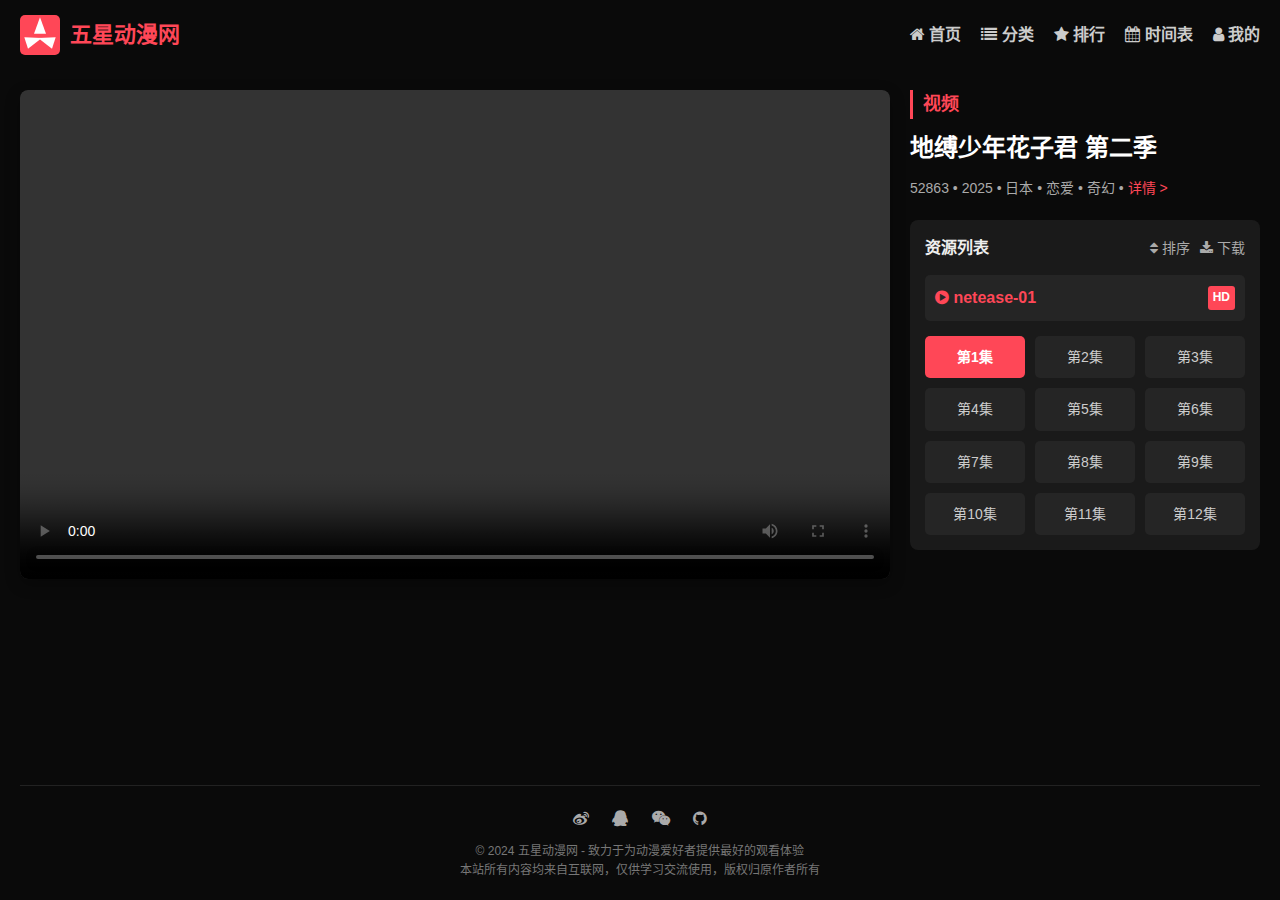
==== anime/huazijun2/index.html @ a0eee2e6 "重构网站文件结构并添加新番剧'鹿乃子乃子虎视眈眈'" ====
<!DOCTYPE html>
<html lang="zh-CN">
<head>
    <meta charset="UTF-8">
    <meta name="viewport" content="width=device-width, initial-scale=1.0">
    <title>地缚少年花子君 第二季 - 五星动漫网</title>
    <link rel="stylesheet" href="https://cdn.jsdelivr.net/npm/font-awesome@4.7.0/css/font-awesome.min.css">
    <link rel="stylesheet" href="../../assets/css/style.css">
</head>
<body>
    <div class="container">
        <header>
            <div class="logo">
                <div class="star-logo">
                    <div class="star"></div>
                </div>
                <h1>五星动漫网</h1>
            </div>
            <nav>
                <ul>
                    <li><a href="../../index.html"><i class="fa fa-home"></i> 首页</a></li>
                    <li><a href="#"><i class="fa fa-list"></i> 分类</a></li>
                    <li><a href="#"><i class="fa fa-star"></i> 排行</a></li>
                    <li><a href="#"><i class="fa fa-calendar"></i> 时间表</a></li>
                    <li><a href="#"><i class="fa fa-user"></i> 我的</a></li>
                </ul>
            </nav>
        </header>

        <main class="content-wrapper">
            <!-- 左侧视频播放区 -->
            <div class="player-section">
                <div class="player-container">
                    <div id="video-player">
                        <video id="video" controls autoplay></video>
                    </div>
                </div>
            </div>
            
            <!-- 右侧信息与选集区 -->
            <div class="sidebar">
                <div class="sidebar-header">
                    <h2 class="section-category">视频</h2>
                    <h1 class="anime-title">地缚少年花子君 第二季</h1>
                    <div class="anime-meta">
                        <span class="view-count">52863</span> • 
                        <span class="year">2025</span> • 
                        <span class="country">日本</span> • 
                        <span class="tag">恋爱</span> • 
                        <span class="tag">奇幻</span> • 
                        <a href="#" class="details-link" id="detailsButton">详情 ></a>
                    </div>
                </div>
                
                <div class="resource-section">
                    <div class="resource-header">
                        <h3 class="resource-title">资源列表</h3>
                        <div class="resource-controls">
                            <button class="control-btn"><i class="fa fa-sort"></i> 排序</button>
                            <button class="control-btn"><i class="fa fa-download"></i> 下载</button>
                        </div>
                    </div>
                    
                    <div class="resource-line">
                        <span class="line-name"><i class="fa fa-play-circle"></i> netease-01</span>
                        <span class="line-quality">HD</span>
                    </div>
                    
                    <div class="episodes-grid" id="episodes-container">
                        <!-- JS动态生成选集按钮 -->
                    </div>
                </div>
            </div>
        </main>

        <footer>
            <div class="social-links">
                <a href="#"><i class="fa fa-weibo"></i></a>
                <a href="#"><i class="fa fa-qq"></i></a>
                <a href="#"><i class="fa fa-wechat"></i></a>
                <a href="#"><i class="fa fa-github"></i></a>
            </div>
            <p>© 2024 五星动漫网 - 致力于为动漫爱好者提供最好的观看体验</p>
            <p>本站所有内容均来自互联网，仅供学习交流使用，版权归原作者所有</p>
        </footer>
    </div>

    <!-- 详情模态窗口 -->
    <div id="detailsModal" class="modal">
        <div class="modal-content">
            <span class="close-button">&times;</span>
            <div class="modal-header">
                <h2>地缚少年花子君 第二季</h2>
                <div class="modal-meta">
                    <span class="modal-rating">评分: 9.2</span>
                    <span class="modal-year">首播: 2022年4月</span>
                    <span class="modal-status">状态: 已完结</span>
                </div>
            </div>
            
            <div class="modal-body">
                <div class="modal-info">
                    <div class="modal-cover">
                        <img src="https://pic.imgdb.cn/item/65de7e269f345e8d03f1b68c.jpg" alt="地缚少年花子君 第二季">
                    </div>
                    <div class="modal-details">
                        <p><strong>原名:</strong> 地縛少年花子くん 2期</p>
                        <p><strong>制作公司:</strong> Lerche</p>
                        <p><strong>原作:</strong> あいだいろ</p>
                        <p><strong>首播时间:</strong> 2022年4月</p>
                        <p><strong>集数:</strong> 全12集</p>
                        <p><strong>类型:</strong> 学园、奇幻、恋爱、超自然</p>
                        <p><strong>声优:</strong> 绪方惠美、鬼头明里、千叶翔也、内田雄马</p>
                    </div>
                </div>
                
                <div class="modal-synopsis">
                    <h3>剧情简介</h3>
                    <p>《地缚少年花子君》第二季延续了第一季的故事，讲述了神秘的学校七大不可思议之一"花子君"与普通女高中生八尋寧々之间发生的故事。</p>
                    <p>第二季中，寧々继续与花子君一起解决学校内的超自然事件，同时更深入地探索花子君的过去和他如何成为学校的七大不可思议之一的故事。寧々将面临新的挑战，与花子君的感情也会有新的发展。</p>
                    <p>随着剧情推进，更多花子君过去的秘密将被揭开，以及他与其他超自然存在的关系也将被展现。来自"境界"的威胁使得寧々和花子君的命运更加紧密相连。</p>
                </div>
                
                <div class="modal-characters">
                    <h3>主要角色</h3>
                    <ul>
                        <li><strong>花子君（花子くん）</strong> - 学校七大不可思议之一，是一个穿着学兰、右眼上有鱼钩印记的少年幽灵。</li>
                        <li><strong>八尋寧々（やしろ ねね）</strong> - 女主角，偶然遇到花子君后成为他的助手，能看见灵体。</li>
                        <li><strong>源光（みなもと てる）</strong> - 寧々的同班同学，对超自然现象很感兴趣。</li>
                        <li><strong>赤根葵（あかね あおい）</strong> - 学校的风纪委员，与花子君有过节。</li>
                    </ul>
                </div>
            </div>
        </div>
    </div>

    <script src="https://cdn.jsdelivr.net/npm/hls.js@latest"></script>
    <script src="../../assets/js/player.js"></script>
    <script src="../../assets/js/download.js"></script>
    
    <!-- 添加一起看功能 -->
    <script src="https://fastly.jsdelivr.net/gh/VideoTogether/VideoTogether@latest/release/extension.website.user.js"></script>
</body>
</html>
---- assets/css/style.css ----
/* 全局样式 */
* {
    margin: 0;
    padding: 0;
    box-sizing: border-box;
}

body {
    font-family: 'Microsoft YaHei', sans-serif;
    background-color: #0a0a0a;
    color: #eee;
    line-height: 1.6;
}

.container {
    max-width: 1400px;
    margin: 0 auto;
    padding: 0 20px;
    min-height: 100vh;
    display: flex;
    flex-direction: column;
}

/* 头部样式 */
header {
    padding: 15px 0;
    margin-bottom: 20px;
    display: flex;
    justify-content: space-between;
    align-items: center;
}

.logo {
    display: flex;
    align-items: center;
}

/* CSS星星图标 */
.star-logo {
    width: 40px;
    height: 40px;
    position: relative;
    margin-right: 10px;
    background-color: #ff4757;
    border-radius: 5px;
    display: flex;
    justify-content: center;
    align-items: center;
}

.star {
    position: relative;
    display: inline-block;
    width: 0;
    height: 0;
    margin-left: 0.9em;
    margin-right: 0.9em;
    margin-bottom: 1.2em;
    border-right: 0.3em solid transparent;
    border-bottom: 0.7em solid #fff;
    border-left: 0.3em solid transparent;
    transform: scale(1.5);
}

.star:before, .star:after {
    content: '';
    position: absolute;
    width: 0;
    height: 0;
    top: 0.6em;
    border-right: 0.3em solid transparent;
    border-bottom: 0.7em solid #fff;
    border-left: 0.3em solid transparent;
}

.star:before {
    transform: rotate(72deg);
    left: -0.5em;
}

.star:after {
    transform: rotate(-72deg);
    right: -0.5em;
}

.logo h1 {
    font-size: 22px;
    color: #ff4757;
    font-weight: bold;
}

nav ul {
    display: flex;
    list-style: none;
}

nav ul li {
    margin-left: 20px;
}

nav ul li a {
    color: #ccc;
    text-decoration: none;
    font-weight: bold;
    transition: color 0.3s;
}

nav ul li a:hover {
    color: #ff4757;
}

/* 内容区布局 */
.content-wrapper {
    display: flex;
    flex-grow: 1;
    gap: 20px;
    margin-bottom: 30px;
}

/* 左侧视频播放区 */
.player-section {
    flex: 1;
    min-width: 0; /* 防止弹性项目溢出 */
}

.player-container {
    background-color: #000;
    border-radius: 8px;
    overflow: hidden;
    position: relative;
    width: 100%;
    box-shadow: 0 5px 15px rgba(0, 0, 0, 0.3);
}

#video-player {
    width: 100%;
    height: 0;
    padding-bottom: 56.25%; /* 16:9比例 */
    position: relative;
}

#video-player video {
    position: absolute;
    top: 0;
    left: 0;
    width: 100%;
    height: 100%;
    background-color: #000;
}

/* 右侧侧边栏 */
.sidebar {
    width: 350px;
    flex-shrink: 0;
}

.sidebar-header {
    margin-bottom: 20px;
}

.section-category {
    color: #ff4757;
    font-size: 18px;
    margin-bottom: 10px;
    border-left: 3px solid #ff4757;
    padding-left: 10px;
}

.anime-title {
    font-size: 24px;
    margin-bottom: 10px;
    color: #fff;
}

.anime-meta {
    font-size: 14px;
    color: #aaa;
    margin-bottom: 15px;
}

.details-link {
    color: #ff4757;
    text-decoration: none;
}

/* 资源部分 */
.resource-section {
    background-color: #1a1a1a;
    border-radius: 8px;
    padding: 15px;
    margin-bottom: 20px;
}

.resource-header {
    display: flex;
    justify-content: space-between;
    align-items: center;
    margin-bottom: 15px;
}

.resource-title {
    font-size: 16px;
    color: #eee;
}

.resource-controls {
    display: flex;
    gap: 10px;
}

.control-btn {
    background: none;
    border: none;
    color: #aaa;
    cursor: pointer;
    font-size: 14px;
}

.control-btn:hover {
    color: #ff4757;
}

.resource-line {
    display: flex;
    justify-content: space-between;
    align-items: center;
    padding: 10px;
    background-color: #252525;
    border-radius: 5px;
    margin-bottom: 15px;
}

.line-name {
    color: #ff4757;
    font-weight: bold;
}

.line-quality {
    background-color: #ff4757;
    color: white;
    padding: 2px 5px;
    border-radius: 3px;
    font-size: 12px;
    font-weight: bold;
}

/* 选集网格 */
.episodes-grid {
    display: grid;
    grid-template-columns: repeat(3, 1fr);
    gap: 10px;
}

.episode-btn {
    background-color: #252525;
    border: none;
    border-radius: 5px;
    padding: 10px 5px;
    text-align: center;
    cursor: pointer;
    transition: all 0.3s;
    font-size: 14px;
    color: #ccc;
}

.episode-btn:hover {
    background-color: #333;
    color: #fff;
}

.episode-btn.active {
    background-color: #ff4757;
    color: white;
    font-weight: bold;
}

/* 模态窗口样式 */
.modal {
    display: none;
    position: fixed;
    z-index: 1000;
    left: 0;
    top: 0;
    width: 100%;
    height: 100%;
    overflow: auto;
    background-color: rgba(0, 0, 0, 0.85);
    backdrop-filter: blur(5px);
}

.modal-content {
    background-color: #1a1a1a;
    margin: 5% auto;
    padding: 20px;
    border-radius: 10px;
    width: 80%;
    max-width: 900px;
    box-shadow: 0 0 20px rgba(0, 0, 0, 0.5);
    animation: modalFadeIn 0.3s;
}

@keyframes modalFadeIn {
    from {opacity: 0; transform: translateY(-20px);}
    to {opacity: 1; transform: translateY(0);}
}

.close-button {
    color: #aaa;
    float: right;
    font-size: 28px;
    font-weight: bold;
    cursor: pointer;
    transition: color 0.3s;
}

.close-button:hover {
    color: #ff4757;
}

.modal-header {
    border-bottom: 1px solid #333;
    padding-bottom: 15px;
    margin-bottom: 20px;
}

.modal-header h2 {
    color: #ff4757;
    font-size: 24px;
    margin-bottom: 10px;
}

.modal-meta {
    color: #aaa;
    font-size: 14px;
}

.modal-meta span {
    margin-right: 15px;
}

.modal-body {
    max-height: 65vh;
    overflow-y: auto;
    padding-right: 10px;
}

.modal-body::-webkit-scrollbar {
    width: 8px;
}

.modal-body::-webkit-scrollbar-track {
    background: #252525;
    border-radius: 10px;
}

.modal-body::-webkit-scrollbar-thumb {
    background-color: #555;
    border-radius: 10px;
}

.modal-info {
    display: flex;
    margin-bottom: 25px;
    gap: 20px;
}

.modal-cover {
    flex: 0 0 200px;
}

.modal-cover img {
    width: 100%;
    height: auto;
    border-radius: 5px;
    box-shadow: 0 0 10px rgba(0, 0, 0, 0.5);
}

.modal-details {
    flex: 1;
}

.modal-details p {
    margin-bottom: 8px;
    color: #ddd;
}

.modal-synopsis {
    margin-bottom: 25px;
}

.modal-synopsis h3, .modal-characters h3 {
    color: #ff4757;
    margin-bottom: 10px;
    font-size: 18px;
    border-left: 3px solid #ff4757;
    padding-left: 10px;
}

.modal-synopsis p {
    margin-bottom: 15px;
    color: #ccc;
    text-align: justify;
}

.modal-characters ul {
    list-style-position: inside;
    color: #ccc;
}

.modal-characters li {
    margin-bottom: 10px;
}

.modal-characters strong {
    color: #ddd;
}

/* 页脚样式 */
footer {
    text-align: center;
    padding: 20px 0;
    color: #777;
    font-size: 12px;
    border-top: 1px solid #222;
    margin-top: auto;
}

.social-links {
    margin-bottom: 10px;
}

.social-links a {
    color: #aaa;
    margin: 0 10px;
    font-size: 16px;
    transition: color 0.3s;
}

.social-links a:hover {
    color: #ff4757;
}

/* 响应式设计 */
@media (max-width: 900px) {
    .content-wrapper {
        flex-direction: column;
    }
    
    .sidebar {
        width: 100%;
    }
    
    .episodes-grid {
        grid-template-columns: repeat(4, 1fr);
    }
    
    .modal-info {
        flex-direction: column;
    }
    
    .modal-cover {
        margin: 0 auto 20px;
    }
}

@media (max-width: 600px) {
    .episodes-grid {
        grid-template-columns: repeat(3, 1fr);
    }
    
    nav ul li {
        margin-left: 10px;
    }
    
    nav ul li a {
        font-size: 14px;
    }
    
    .modal-content {
        width: 95%;
        padding: 15px;
    }
}
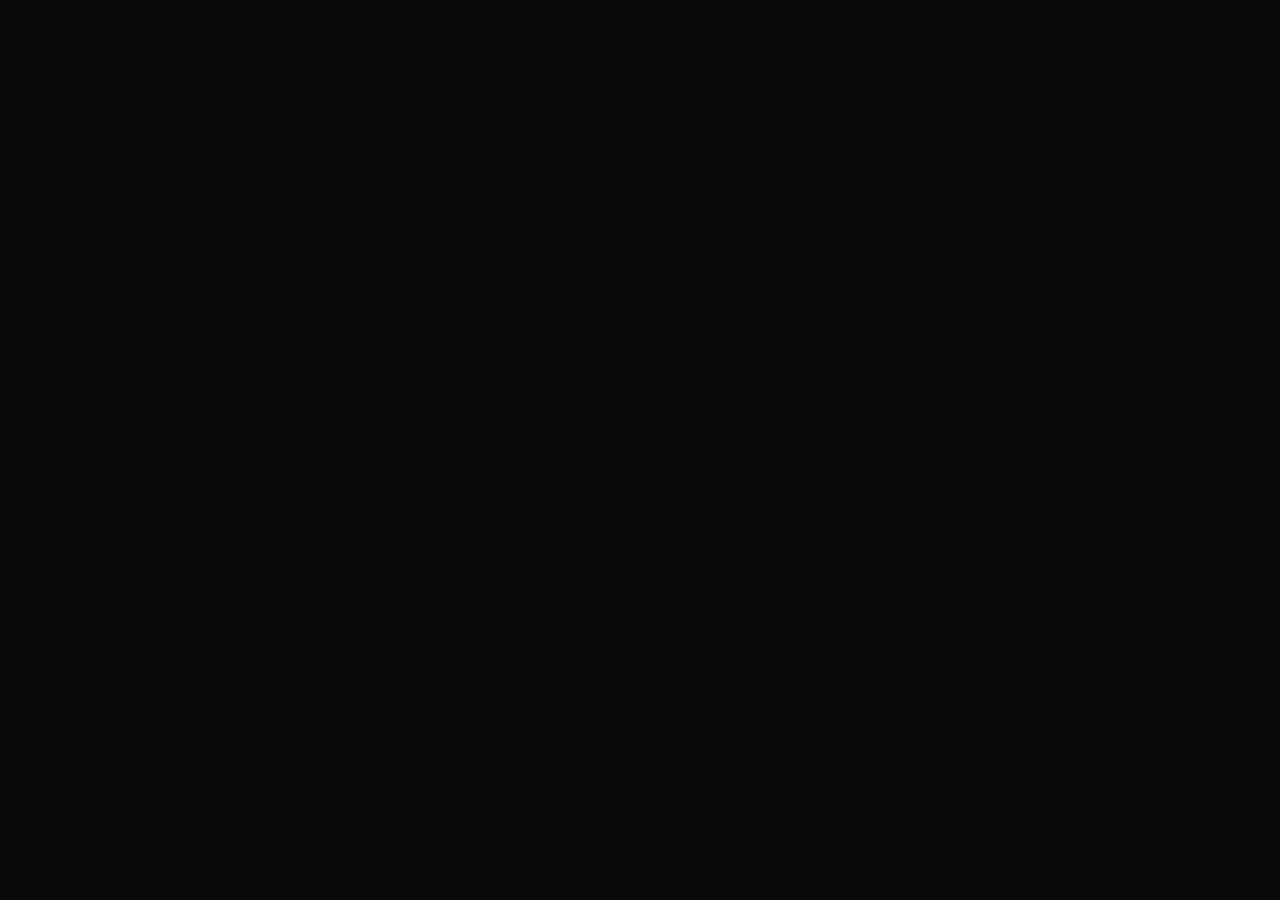
==== commit 30855b60: "添加网站图标(favicon)和网站清单文件" ====
--- a/anime/huazijun2/index.html
+++ b/anime/huazijun2/index.html
@@ -4,141 +4,16 @@
     <meta charset="UTF-8">
     <meta name="viewport" content="width=device-width, initial-scale=1.0">
     <title>地缚少年花子君 第二季 - 五星动漫网</title>
+    <!-- Favicon -->
+    <link rel="icon" type="image/x-icon" href="../../assets/favicon/favicon.ico">
+    <link rel="icon" type="image/png" sizes="16x16" href="../../assets/favicon/favicon-16x16.png">
+    <link rel="icon" type="image/png" sizes="32x32" href="../../assets/favicon/favicon-32x32.png">
+    <link rel="icon" type="image/png" sizes="48x48" href="../../assets/favicon/favicon-48x48.png">
+    <link rel="apple-touch-icon" sizes="128x128" href="../../assets/favicon/favicon-128x128.png">
+    <link rel="apple-touch-icon" sizes="192x192" href="../../assets/favicon/favicon-192x192.png">
+    <link rel="manifest" href="../../site.webmanifest">
+    <meta name="theme-color" content="#ff4757">
     <link rel="stylesheet" href="https://cdn.jsdelivr.net/npm/font-awesome@4.7.0/css/font-awesome.min.css">
     <link rel="stylesheet" href="../../assets/css/style.css">
 </head>
 <body>
-    <div class="container">
-        <header>
-            <div class="logo">
-                <div class="star-logo">
-                    <div class="star"></div>
-                </div>
-                <h1>五星动漫网</h1>
-            </div>
-            <nav>
-                <ul>
-                    <li><a href="../../index.html"><i class="fa fa-home"></i> 首页</a></li>
-                    <li><a href="#"><i class="fa fa-list"></i> 分类</a></li>
-                    <li><a href="#"><i class="fa fa-star"></i> 排行</a></li>
-                    <li><a href="#"><i class="fa fa-calendar"></i> 时间表</a></li>
-                    <li><a href="#"><i class="fa fa-user"></i> 我的</a></li>
-                </ul>
-            </nav>
-        </header>
-
-        <main class="content-wrapper">
-            <!-- 左侧视频播放区 -->
-            <div class="player-section">
-                <div class="player-container">
-                    <div id="video-player">
-                        <video id="video" controls autoplay></video>
-                    </div>
-                </div>
-            </div>
-            
-            <!-- 右侧信息与选集区 -->
-            <div class="sidebar">
-                <div class="sidebar-header">
-                    <h2 class="section-category">视频</h2>
-                    <h1 class="anime-title">地缚少年花子君 第二季</h1>
-                    <div class="anime-meta">
-                        <span class="view-count">52863</span> • 
-                        <span class="year">2025</span> • 
-                        <span class="country">日本</span> • 
-                        <span class="tag">恋爱</span> • 
-                        <span class="tag">奇幻</span> • 
-                        <a href="#" class="details-link" id="detailsButton">详情 ></a>
-                    </div>
-                </div>
-                
-                <div class="resource-section">
-                    <div class="resource-header">
-                        <h3 class="resource-title">资源列表</h3>
-                        <div class="resource-controls">
-                            <button class="control-btn"><i class="fa fa-sort"></i> 排序</button>
-                            <button class="control-btn"><i class="fa fa-download"></i> 下载</button>
-                        </div>
-                    </div>
-                    
-                    <div class="resource-line">
-                        <span class="line-name"><i class="fa fa-play-circle"></i> netease-01</span>
-                        <span class="line-quality">HD</span>
-                    </div>
-                    
-                    <div class="episodes-grid" id="episodes-container">
-                        <!-- JS动态生成选集按钮 -->
-                    </div>
-                </div>
-            </div>
-        </main>
-
-        <footer>
-            <div class="social-links">
-                <a href="#"><i class="fa fa-weibo"></i></a>
-                <a href="#"><i class="fa fa-qq"></i></a>
-                <a href="#"><i class="fa fa-wechat"></i></a>
-                <a href="#"><i class="fa fa-github"></i></a>
-            </div>
-            <p>© 2024 五星动漫网 - 致力于为动漫爱好者提供最好的观看体验</p>
-            <p>本站所有内容均来自互联网，仅供学习交流使用，版权归原作者所有</p>
-        </footer>
-    </div>
-
-    <!-- 详情模态窗口 -->
-    <div id="detailsModal" class="modal">
-        <div class="modal-content">
-            <span class="close-button">&times;</span>
-            <div class="modal-header">
-                <h2>地缚少年花子君 第二季</h2>
-                <div class="modal-meta">
-                    <span class="modal-rating">评分: 9.2</span>
-                    <span class="modal-year">首播: 2022年4月</span>
-                    <span class="modal-status">状态: 已完结</span>
-                </div>
-            </div>
-            
-            <div class="modal-body">
-                <div class="modal-info">
-                    <div class="modal-cover">
-                        <img src="https://pic.imgdb.cn/item/65de7e269f345e8d03f1b68c.jpg" alt="地缚少年花子君 第二季">
-                    </div>
-                    <div class="modal-details">
-                        <p><strong>原名:</strong> 地縛少年花子くん 2期</p>
-                        <p><strong>制作公司:</strong> Lerche</p>
-                        <p><strong>原作:</strong> あいだいろ</p>
-                        <p><strong>首播时间:</strong> 2022年4月</p>
-                        <p><strong>集数:</strong> 全12集</p>
-                        <p><strong>类型:</strong> 学园、奇幻、恋爱、超自然</p>
-                        <p><strong>声优:</strong> 绪方惠美、鬼头明里、千叶翔也、内田雄马</p>
-                    </div>
-                </div>
-                
-                <div class="modal-synopsis">
-                    <h3>剧情简介</h3>
-                    <p>《地缚少年花子君》第二季延续了第一季的故事，讲述了神秘的学校七大不可思议之一"花子君"与普通女高中生八尋寧々之间发生的故事。</p>
-                    <p>第二季中，寧々继续与花子君一起解决学校内的超自然事件，同时更深入地探索花子君的过去和他如何成为学校的七大不可思议之一的故事。寧々将面临新的挑战，与花子君的感情也会有新的发展。</p>
-                    <p>随着剧情推进，更多花子君过去的秘密将被揭开，以及他与其他超自然存在的关系也将被展现。来自"境界"的威胁使得寧々和花子君的命运更加紧密相连。</p>
-                </div>
-                
-                <div class="modal-characters">
-                    <h3>主要角色</h3>
-                    <ul>
-                        <li><strong>花子君（花子くん）</strong> - 学校七大不可思议之一，是一个穿着学兰、右眼上有鱼钩印记的少年幽灵。</li>
-                        <li><strong>八尋寧々（やしろ ねね）</strong> - 女主角，偶然遇到花子君后成为他的助手，能看见灵体。</li>
-                        <li><strong>源光（みなもと てる）</strong> - 寧々的同班同学，对超自然现象很感兴趣。</li>
-                        <li><strong>赤根葵（あかね あおい）</strong> - 学校的风纪委员，与花子君有过节。</li>
-                    </ul>
-                </div>
-            </div>
-        </div>
-    </div>
-
-    <script src="https://cdn.jsdelivr.net/npm/hls.js@latest"></script>
-    <script src="../../assets/js/player.js"></script>
-    <script src="../../assets/js/download.js"></script>
-    
-    <!-- 添加一起看功能 -->
-    <script src="https://fastly.jsdelivr.net/gh/VideoTogether/VideoTogether@latest/release/extension.website.user.js"></script>
-</body>
-</html>
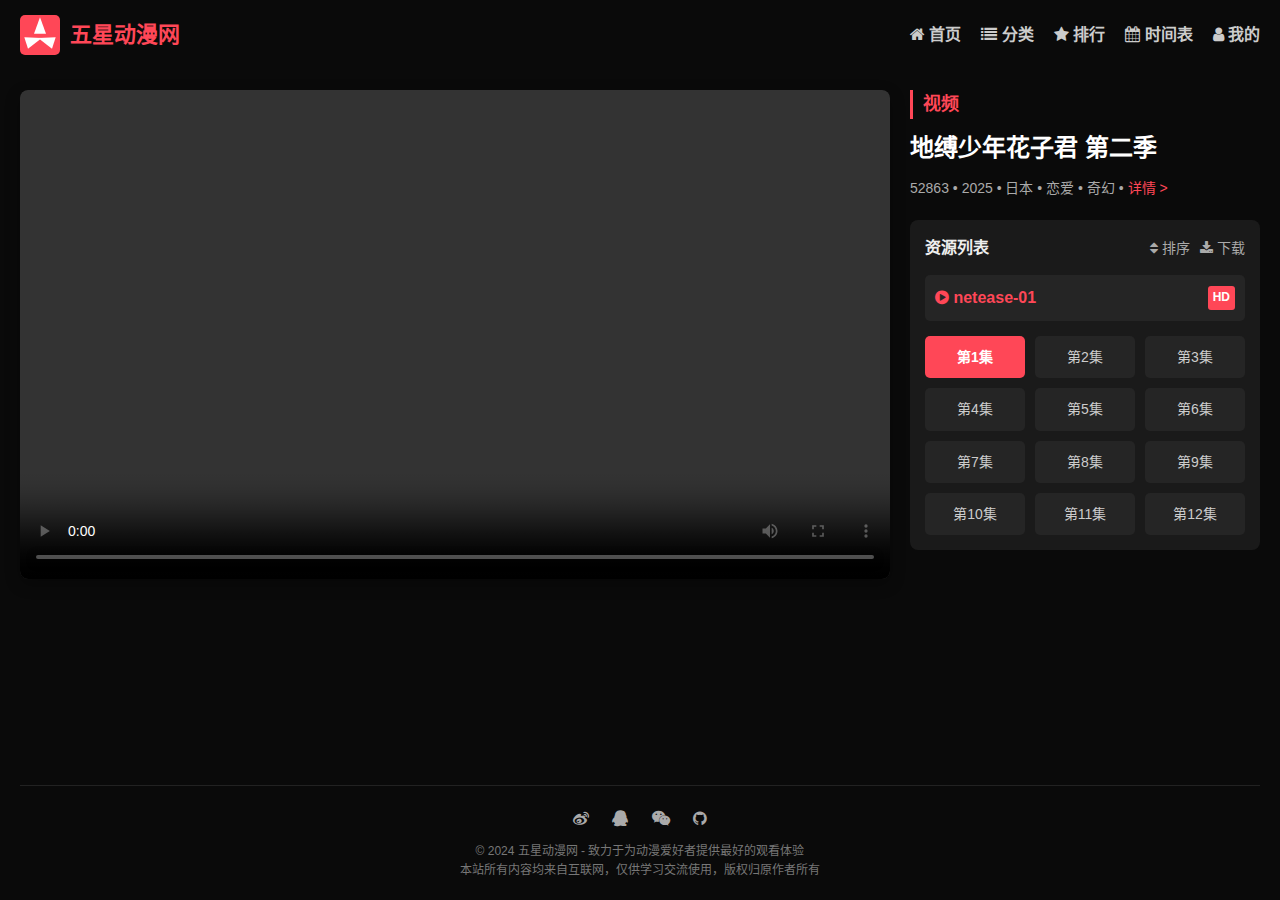
==== commit a8ddec53: "Update index.html" ====
--- a/anime/huazijun2/index.html
+++ b/anime/huazijun2/index.html
@@ -4,16 +4,141 @@
     <meta charset="UTF-8">
     <meta name="viewport" content="width=device-width, initial-scale=1.0">
     <title>地缚少年花子君 第二季 - 五星动漫网</title>
-    <!-- Favicon -->
-    <link rel="icon" type="image/x-icon" href="../../assets/favicon/favicon.ico">
-    <link rel="icon" type="image/png" sizes="16x16" href="../../assets/favicon/favicon-16x16.png">
-    <link rel="icon" type="image/png" sizes="32x32" href="../../assets/favicon/favicon-32x32.png">
-    <link rel="icon" type="image/png" sizes="48x48" href="../../assets/favicon/favicon-48x48.png">
-    <link rel="apple-touch-icon" sizes="128x128" href="../../assets/favicon/favicon-128x128.png">
-    <link rel="apple-touch-icon" sizes="192x192" href="../../assets/favicon/favicon-192x192.png">
-    <link rel="manifest" href="../../site.webmanifest">
-    <meta name="theme-color" content="#ff4757">
     <link rel="stylesheet" href="https://cdn.jsdelivr.net/npm/font-awesome@4.7.0/css/font-awesome.min.css">
     <link rel="stylesheet" href="../../assets/css/style.css">
 </head>
 <body>
+    <div class="container">
+        <header>
+            <div class="logo">
+                <div class="star-logo">
+                    <div class="star"></div>
+                </div>
+                <h1>五星动漫网</h1>
+            </div>
+            <nav>
+                <ul>
+                    <li><a href="../../index.html"><i class="fa fa-home"></i> 首页</a></li>
+                    <li><a href="#"><i class="fa fa-list"></i> 分类</a></li>
+                    <li><a href="#"><i class="fa fa-star"></i> 排行</a></li>
+                    <li><a href="#"><i class="fa fa-calendar"></i> 时间表</a></li>
+                    <li><a href="#"><i class="fa fa-user"></i> 我的</a></li>
+                </ul>
+            </nav>
+        </header>
+
+        <main class="content-wrapper">
+            <!-- 左侧视频播放区 -->
+            <div class="player-section">
+                <div class="player-container">
+                    <div id="video-player">
+                        <video id="video" controls autoplay></video>
+                    </div>
+                </div>
+            </div>
+            
+            <!-- 右侧信息与选集区 -->
+            <div class="sidebar">
+                <div class="sidebar-header">
+                    <h2 class="section-category">视频</h2>
+                    <h1 class="anime-title">地缚少年花子君 第二季</h1>
+                    <div class="anime-meta">
+                        <span class="view-count">52863</span> • 
+                        <span class="year">2025</span> • 
+                        <span class="country">日本</span> • 
+                        <span class="tag">恋爱</span> • 
+                        <span class="tag">奇幻</span> • 
+                        <a href="#" class="details-link" id="detailsButton">详情 ></a>
+                    </div>
+                </div>
+                
+                <div class="resource-section">
+                    <div class="resource-header">
+                        <h3 class="resource-title">资源列表</h3>
+                        <div class="resource-controls">
+                            <button class="control-btn"><i class="fa fa-sort"></i> 排序</button>
+                            <button class="control-btn"><i class="fa fa-download"></i> 下载</button>
+                        </div>
+                    </div>
+                    
+                    <div class="resource-line">
+                        <span class="line-name"><i class="fa fa-play-circle"></i> netease-01</span>
+                        <span class="line-quality">HD</span>
+                    </div>
+                    
+                    <div class="episodes-grid" id="episodes-container">
+                        <!-- JS动态生成选集按钮 -->
+                    </div>
+                </div>
+            </div>
+        </main>
+
+        <footer>
+            <div class="social-links">
+                <a href="#"><i class="fa fa-weibo"></i></a>
+                <a href="#"><i class="fa fa-qq"></i></a>
+                <a href="#"><i class="fa fa-wechat"></i></a>
+                <a href="#"><i class="fa fa-github"></i></a>
+            </div>
+            <p>© 2024 五星动漫网 - 致力于为动漫爱好者提供最好的观看体验</p>
+            <p>本站所有内容均来自互联网，仅供学习交流使用，版权归原作者所有</p>
+        </footer>
+    </div>
+
+    <!-- 详情模态窗口 -->
+    <div id="detailsModal" class="modal">
+        <div class="modal-content">
+            <span class="close-button">&times;</span>
+            <div class="modal-header">
+                <h2>地缚少年花子君 第二季</h2>
+                <div class="modal-meta">
+                    <span class="modal-rating">评分: 9.2</span>
+                    <span class="modal-year">首播: 2022年4月</span>
+                    <span class="modal-status">状态: 已完结</span>
+                </div>
+            </div>
+            
+            <div class="modal-body">
+                <div class="modal-info">
+                    <div class="modal-cover">
+                        <img src="https://pic.imgdb.cn/item/65de7e269f345e8d03f1b68c.jpg" alt="地缚少年花子君 第二季">
+                    </div>
+                    <div class="modal-details">
+                        <p><strong>原名:</strong> 地縛少年花子くん 2期</p>
+                        <p><strong>制作公司:</strong> Lerche</p>
+                        <p><strong>原作:</strong> あいだいろ</p>
+                        <p><strong>首播时间:</strong> 2022年4月</p>
+                        <p><strong>集数:</strong> 全12集</p>
+                        <p><strong>类型:</strong> 学园、奇幻、恋爱、超自然</p>
+                        <p><strong>声优:</strong> 绪方惠美、鬼头明里、千叶翔也、内田雄马</p>
+                    </div>
+                </div>
+                
+                <div class="modal-synopsis">
+                    <h3>剧情简介</h3>
+                    <p>《地缚少年花子君》第二季延续了第一季的故事，讲述了神秘的学校七大不可思议之一"花子君"与普通女高中生八尋寧々之间发生的故事。</p>
+                    <p>第二季中，寧々继续与花子君一起解决学校内的超自然事件，同时更深入地探索花子君的过去和他如何成为学校的七大不可思议之一的故事。寧々将面临新的挑战，与花子君的感情也会有新的发展。</p>
+                    <p>随着剧情推进，更多花子君过去的秘密将被揭开，以及他与其他超自然存在的关系也将被展现。来自"境界"的威胁使得寧々和花子君的命运更加紧密相连。</p>
+                </div>
+                
+                <div class="modal-characters">
+                    <h3>主要角色</h3>
+                    <ul>
+                        <li><strong>花子君（花子くん）</strong> - 学校七大不可思议之一，是一个穿着学兰、右眼上有鱼钩印记的少年幽灵。</li>
+                        <li><strong>八尋寧々（やしろ ねね）</strong> - 女主角，偶然遇到花子君后成为他的助手，能看见灵体。</li>
+                        <li><strong>源光（みなもと てる）</strong> - 寧々的同班同学，对超自然现象很感兴趣。</li>
+                        <li><strong>赤根葵（あかね あおい）</strong> - 学校的风纪委员，与花子君有过节。</li>
+                    </ul>
+                </div>
+            </div>
+        </div>
+    </div>
+
+    <script src="https://cdn.jsdelivr.net/npm/hls.js@latest"></script>
+    <script src="../../assets/js/player.js"></script>
+    <script src="../../assets/js/download.js"></script>
+    
+    <!-- 添加一起看功能 -->
+    <script src="https://fastly.jsdelivr.net/gh/VideoTogether/VideoTogether@latest/release/extension.website.user.js"></script>
+</body>
+</html>
